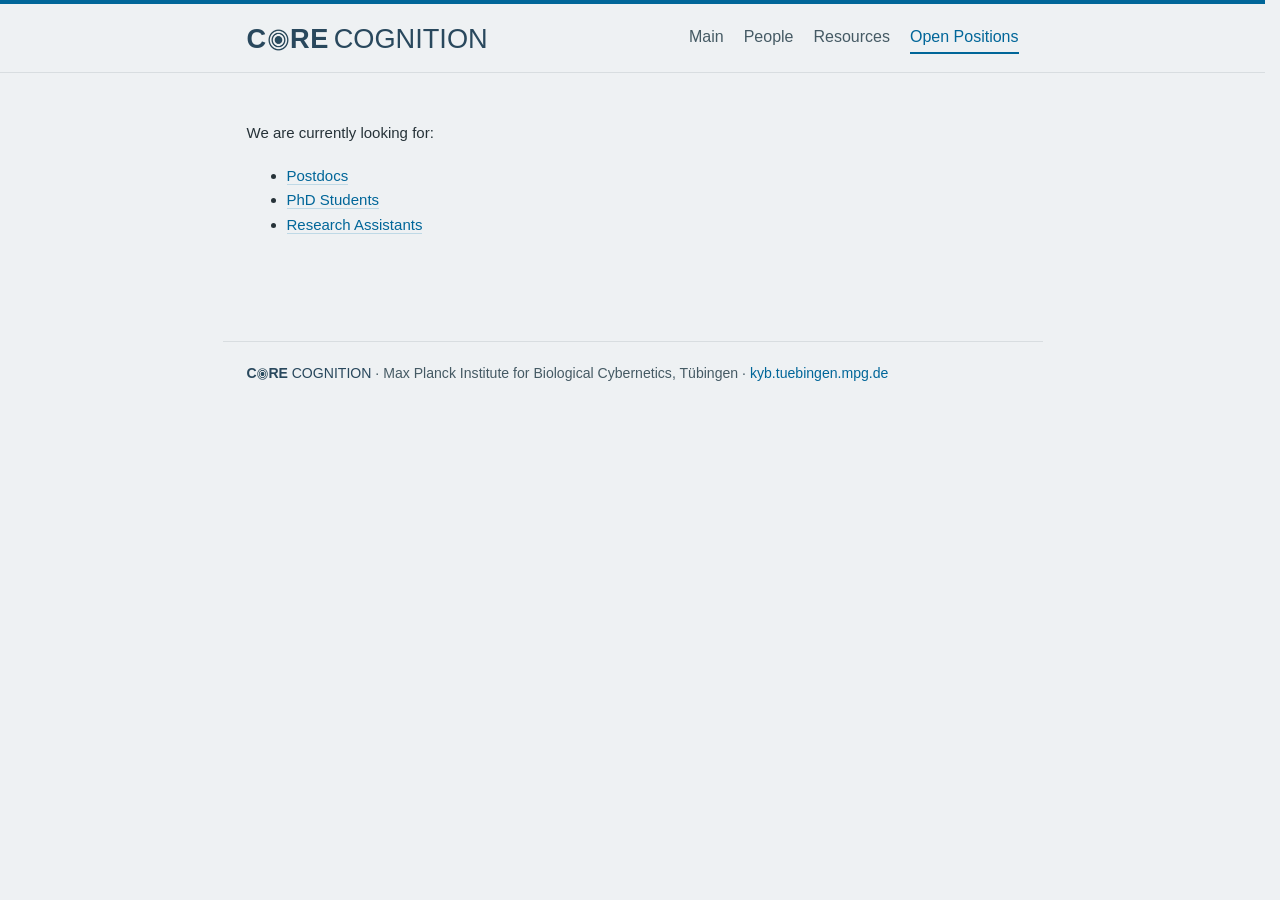
==== open-positions.html @ 95bf8894 "Initial commit: CORE COGNITION static lab site Plain HTML + CSS site (no build step), ready for GitH" ====
<!DOCTYPE html>
<html lang="en">
<head>
  <meta charset="utf-8">
  <meta name="viewport" content="width=device-width, initial-scale=1">
  <title>CORE COGNITION</title>
  <meta name="description" content="Open positions in CORE COGNITION.">
  <link rel="icon" href="core-mark.png" type="image/png">
  <link rel="stylesheet" href="styles.css">
</head>
<body>
  <a class="skip-link" href="#content">Skip to content</a>

  <header class="site-header">
    <div class="site-header__inner">
      <a class="brand" href="index.html" aria-label="CORE COGNITION — home">
        <span class="brand-word">C<img class="brand-o" src="core-mark.png" alt="">RE</span>
        <span class="brand-lab">COGNITION</span>
      </a>
      <nav class="nav" aria-label="Primary">
        <a href="index.html">Main</a>
        <a href="people.html">People</a>
        <a href="resources.html">Resources</a>
        <a href="open-positions.html" aria-current="page">Open Positions</a>
      </nav>
    </div>
  </header>

  <main id="content" tabindex="-1">
    <article class="card">
      <p>We are currently looking for:</p>
      <ul>
        <li><a href="tex/postdoc-position.pdf">Postdocs</a></li>
        <li><a href="tex/phd-position.pdf">PhD Students</a></li>
        <li><a href="tex/ra-position.pdf">Research Assistants</a></li>
      </ul>
    </article>
  </main>

  <footer class="site-footer">
    <span class="core" role="img" aria-label="CORE COGNITION">C<img class="core-o" src="core-mark.png" alt="">RE<span class="lab">COGNITION</span></span> · Max Planck Institute for Biological Cybernetics, Tübingen ·
    <a href="https://www.kyb.tuebingen.mpg.de/en">kyb.tuebingen.mpg.de</a>
  </footer>
</body>
</html>
---- styles.css ----
/* =========================================================================
   Binz Lab — stylesheet
   Minimal, academic, hackable. No build step, no dependencies.

   To re-theme the whole site, edit the CSS variables in :root below.
   Palette is taken from the MPI for Biological Cybernetics (Tübingen).
   ========================================================================= */

:root {
  /* Brand colors (from kyb.tuebingen.mpg.de) */
  --brand:        #29485d; /* deep slate blue — headings, lab name */
  --brand-bright: #006699; /* brighter blue — links, accents */
  --brand-dark:   #00445f; /* darker blue — hovers */
  --brand-tint:   #bfd9e6; /* light blue — soft fills */

  /* Neutrals */
  --ink:        #263238;   /* body text */
  --ink-soft:   #455a64;   /* secondary text */
  --line:       #d8dde0;   /* hairline borders */
  --bg:         #eef1f3;   /* grey page background (only surface) */

  /* Type — system sans throughout, no CDN dependency */
  --sans:  -apple-system, BlinkMacSystemFont, "Segoe UI", Roboto, Helvetica,
           Arial, sans-serif;

  /* Layout */
  --container: 820px;
}

/* ---------- Reset-ish ---------------------------------------------------- */
*, *::before, *::after { box-sizing: border-box; }

html { -webkit-text-size-adjust: 100%; scrollbar-gutter: stable; }

body {
  margin: 0;
  font-family: var(--sans);
  font-size: 15px;
  line-height: 1.65;
  color: var(--ink);
  background: var(--bg);
  /* thin brand accent line across the very top of the page */
  border-top: 4px solid var(--brand-bright);
}

/* ---------- Accessibility ----------------------------------------------- */
.skip-link {
  position: absolute;
  left: -9999px;
  top: 0;
  background: var(--brand);
  color: #fff;
  padding: 10px 16px;
  z-index: 100;
}
.skip-link:focus { left: 8px; top: 8px; }

:focus-visible {
  outline: 3px solid var(--brand-bright);
  outline-offset: 2px;
}
/* skip-link sends focus here; no visible ring needed on the content wrapper */
main:focus { outline: none; }

/* ---------- Header / nav ------------------------------------------------- */
.site-header {
  background: var(--bg);
  border-bottom: 1px solid var(--line);
}

.site-header__inner {
  max-width: var(--container);
  margin: 0 auto;
  padding: 18px 24px;
  display: flex;
  flex-wrap: wrap;
  align-items: center;
  justify-content: space-between;
  gap: 12px 24px;
}

.brand {
  text-decoration: none;
  border-bottom: 0;
  display: inline-flex;
  align-items: center;
  gap: 0.32em;
}
.brand-word {
  display: inline-flex;
  align-items: center;
  font-size: 1.7rem;
  font-weight: 700;
  color: var(--brand);
  letter-spacing: 0.02em;
  line-height: 1;
}
/* the bullseye emblem standing in for the "O" — tweak height to taste */
.brand-o {
  height: 0.8em;
  width: auto;
  margin: 0 0.03em;
  position: relative;
  top: 0.06em;   /* nudge the emblem down to sit on the baseline; increase to lower */
}
.brand-lab {
  font-size: 1.7rem;
  font-weight: 400;
  color: var(--brand);
  line-height: 1;
}
.brand:hover { opacity: 0.8; }

/* reusable inline "CORE Lab" lockup — scales with the surrounding text size.
   Usage: <span class="core" role="img" aria-label="CORE Lab">C<img
   class="core-o" src="core-mark.png" alt="">RE<span class="lab">Lab</span></span> */
.core {
  display: inline-flex;
  align-items: center;
  white-space: nowrap;
  color: var(--brand);
  font-weight: 700;
}
.core .lab { font-weight: 400; margin-left: 0.26em; }
.core-o {
  height: 0.8em;
  width: auto;
  margin: 0 0.02em;   /* a bit more breathing room around the emblem in running text */
  position: relative;
  top: 0.02em;       /* vertical baseline nudge (raise/lower to taste) */
}

.nav {
  display: flex;
  flex-wrap: wrap;
  gap: 4px 20px;
}
.nav a {
  font-size: 1rem;
  color: var(--ink-soft);
  text-decoration: none;
  padding: 2px 0;
  border-bottom: 2px solid transparent;
}
.nav a:hover { color: var(--brand-bright); }
.nav a[aria-current="page"] {
  color: var(--brand-bright);
  border-bottom-color: var(--brand-bright);
}

/* ---------- Main content area ------------------------------------------- */
main {
  max-width: var(--container);
  margin: 40px auto;
  padding: 0 24px;
}

/* .card is now just a spacing wrapper — no white box */
.card {
  padding: 8px 0 48px;
}

/* ---------- Photo / figure ---------------------------------------------- */
.photo {
  margin: 2rem 0 0;
}
.photo img {
  display: block;
  width: 100%;
  height: auto;
  border-radius: 4px;
}
.photo figcaption {
  margin-top: 8px;
  color: var(--ink-soft);
  font-size: 0.88rem;
}

/* ---------- Typography --------------------------------------------------- */
h1 {
  font-weight: 600;
  font-size: 2.1rem;
  line-height: 1.2;
  color: var(--brand);
  margin: 0 0 0.5rem;
}
/* short accent rule under the page title */
h1 + .rule {
  width: 64px;
  height: 3px;
  background: var(--brand-bright);
  border: 0;
  margin: 0 0 1.6rem;
}

h2 {
  font-weight: 600;
  font-size: 1.4rem;
  color: var(--brand);
  margin: 2.4rem 0 0.8rem;
}

h3 {
  font-size: 1.05rem;
  font-weight: 600;
  color: var(--ink);
  margin: 1.6rem 0 0.3rem;
}

p { margin: 0 0 1.1rem; }

.lead {
  font-size: 1.2rem;
  color: var(--ink-soft);
  line-height: 1.6;
}

a {
  color: var(--brand-bright);
  text-decoration: none;
  border-bottom: 1px solid var(--brand-tint);
}
a:hover { color: var(--brand-dark); border-bottom-color: var(--brand-bright); }

strong { color: var(--brand); }

/* ---------- Challenges list (Main page) --------------------------------- */
.challenges {
  margin: 0.8rem 0 0 1.2rem;
  padding: 0;
}
.challenges li {
  margin-bottom: 0.5rem;
}
.challenges .label {
  font-weight: 600;
  color: var(--brand);
}
/* bullet markers in the brand blue */
.challenges li::marker,
.doclist li::marker { color: var(--brand); }

/* ---------- People grid -------------------------------------------------- */
.people-grid {
  display: grid;
  grid-template-columns: repeat(auto-fill, minmax(150px, 1fr));
  gap: 28px 24px;
  margin: 1.2rem 0 0;
}
.person {
  text-align: center;
}
.person .avatar {
  display: flex;
  align-items: center;
  justify-content: center;
  width: 110px;
  height: 110px;
  margin: 0 auto 12px;
  border-radius: 50%;
  background: var(--brand-tint);
  color: var(--brand-dark);
  font-size: 1.6rem;
  object-fit: cover;       /* applies when avatar is an <img> */
  overflow: hidden;
}
.person .name { font-weight: 600; color: var(--brand); }
.person .role { font-size: 0.92rem; color: var(--ink-soft); }
.person .links { font-size: 0.85rem; margin-top: 4px; }

/* Open position slots — a hollow dashed circle that reads as an invitation */
.person--open .avatar {
  background: transparent;
  border: 2px solid var(--brand);
  color: var(--brand);   /* matches the CORE logo/text blue */
}
.person--open .avatar-icon { width: 56px; height: 56px; }

/* ---------- Resource links (Resources page) ----------------------------- */
.resource-links {
  display: flex;
  flex-wrap: wrap;
  gap: 40px;
  margin: 1rem 0;
}
.resource {
  display: flex;
  flex-direction: column;
  align-items: center;
  gap: 12px;
  width: 92px;
  color: var(--brand);
  text-decoration: none;
  border-bottom: 0;
}
.resource-icon { height: 100px; width: auto; }
.resource span { font-weight: 600; font-size: 0.95rem; color: var(--brand); }
.resource:hover span { color: var(--brand-bright); }
.resource:hover .resource-icon { opacity: 0.82; }

/* Documents list + highlighted acronym initials (the \color{Hred} letters) */
.doclist { margin: 0.8rem 0 0 1.2rem; padding: 0; }
.doclist li { margin-bottom: 0.4rem; }
.acro { color: var(--brand); font-weight: 700; }

/* ---------- Simple link lists (Open Positions) -------------------------- */
.linklist { list-style: none; margin: 0.4rem 0 0; padding: 0; }
.linklist li { padding: 7px 0; border-bottom: 1px solid var(--line); }
.linklist li:last-child { border-bottom: 0; }
.linklist .meta { color: var(--ink-soft); font-size: 0.92rem; }

/* ---------- Callout (Open Positions) ------------------------------------ */
.callout {
  background: rgba(0,0,0,0.04);
  border: 1px solid var(--line);
  border-radius: 4px;
  padding: 20px 24px;
  margin: 1.4rem 0;
}

.button {
  display: inline-block;
  background: var(--brand);
  color: #fff;
  padding: 11px 22px;
  border-radius: 4px;
  border: 0;
  text-decoration: none;
  font-weight: 600;
}
.button:hover { background: var(--brand-dark); color: #fff; }

/* editorial helper for placeholders you should fill in */
.todo {
  background: #fffbe6;
  border: 1px dashed #d6c560;
  color: #6b5d00;
  font-size: 0.85rem;
  padding: 2px 7px;
  border-radius: 3px;
}

/* ---------- Footer ------------------------------------------------------- */
.site-footer {
  max-width: var(--container);
  margin: 8px auto 48px;
  padding: 20px 24px 0;
  border-top: 1px solid var(--line);
  color: var(--ink-soft);
  font-size: 0.88rem;
}
.site-footer a { border-bottom: 0; }

/* ---------- Responsive --------------------------------------------------- */
@media (max-width: 640px) {
  body { font-size: 14px; }
  h1 { font-size: 1.7rem; }
  .site-header__inner { padding: 16px 20px; }
  main { padding: 0 16px; }
}
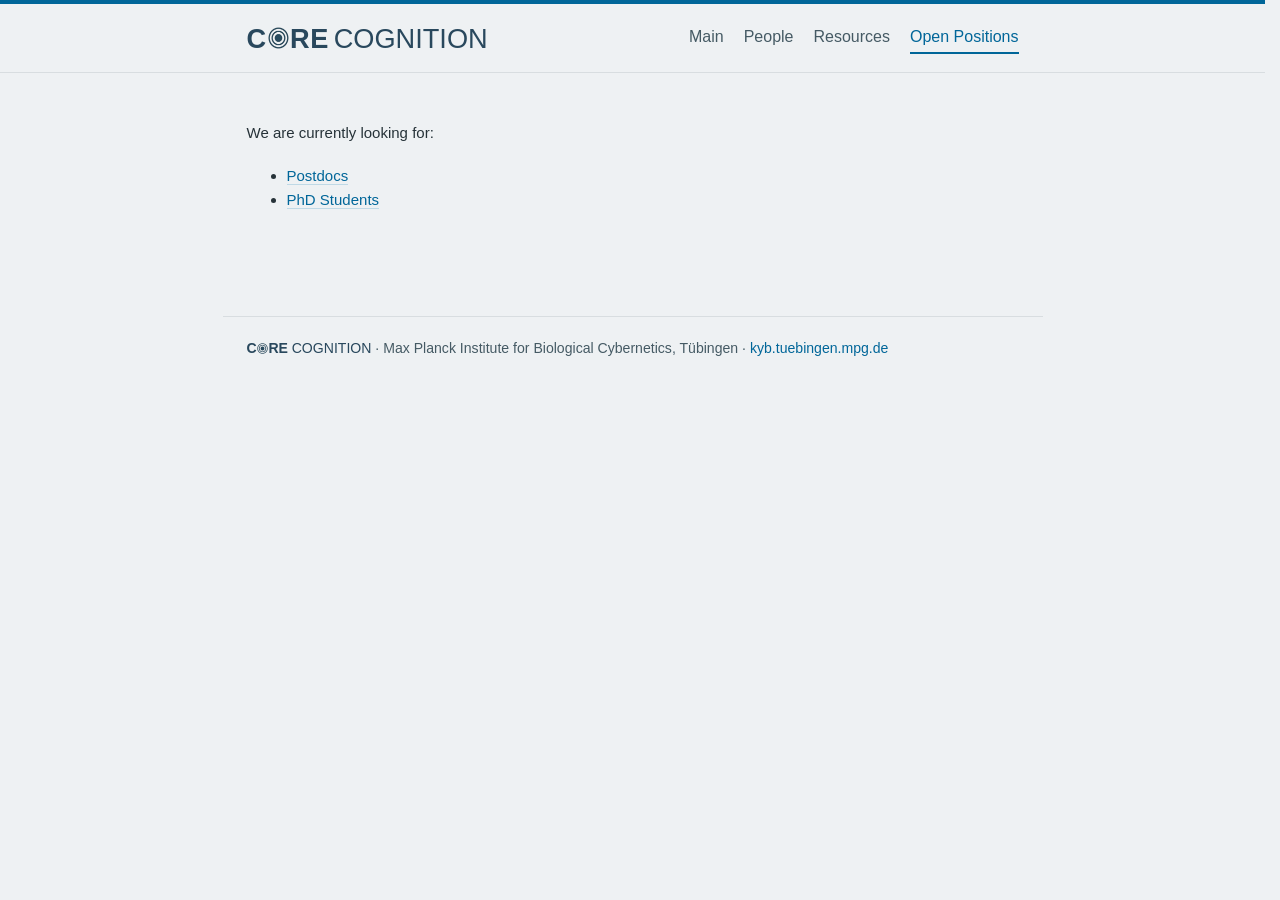
==== commit 41116975: "Remove research assistant call from open positions Co-Authored-By: Claude Opus 4.8 (1M context) <nor" ====
--- a/open-positions.html
+++ b/open-positions.html
@@ -32,7 +32,6 @@
       <ul>
         <li><a href="tex/postdoc-position.pdf">Postdocs</a></li>
         <li><a href="tex/phd-position.pdf">PhD Students</a></li>
-        <li><a href="tex/ra-position.pdf">Research Assistants</a></li>
       </ul>
     </article>
   </main>
--- a/styles.css
+++ b/styles.css
@@ -87,8 +87,6 @@
   gap: 0.32em;
 }
 .brand-word {
-  display: inline-flex;
-  align-items: center;
   font-size: 1.7rem;
   font-weight: 700;
   color: var(--brand);
@@ -100,8 +98,9 @@
   height: 0.8em;
   width: auto;
   margin: 0 0.03em;
-  position: relative;
-  top: 0.06em;   /* nudge the emblem down to sit on the baseline; increase to lower */
+  vertical-align: baseline; /* sit on the text baseline, like a real letter — */
+  position: relative;       /* font-metric independent, so it aligns on every device */
+  top: 0.06em;   /* the only knob: + lowers the emblem, − raises it */
 }
 .brand-lab {
   font-size: 1.7rem;
@@ -115,8 +114,6 @@
    Usage: <span class="core" role="img" aria-label="CORE Lab">C<img
    class="core-o" src="core-mark.png" alt="">RE<span class="lab">Lab</span></span> */
 .core {
-  display: inline-flex;
-  align-items: center;
   white-space: nowrap;
   color: var(--brand);
   font-weight: 700;
@@ -126,8 +123,9 @@
   height: 0.8em;
   width: auto;
   margin: 0 0.02em;   /* a bit more breathing room around the emblem in running text */
+  vertical-align: baseline;
   position: relative;
-  top: 0.02em;       /* vertical baseline nudge (raise/lower to taste) */
+  top: 0.06em;       /* + lowers the emblem, − raises it */
 }
 
 .nav {
